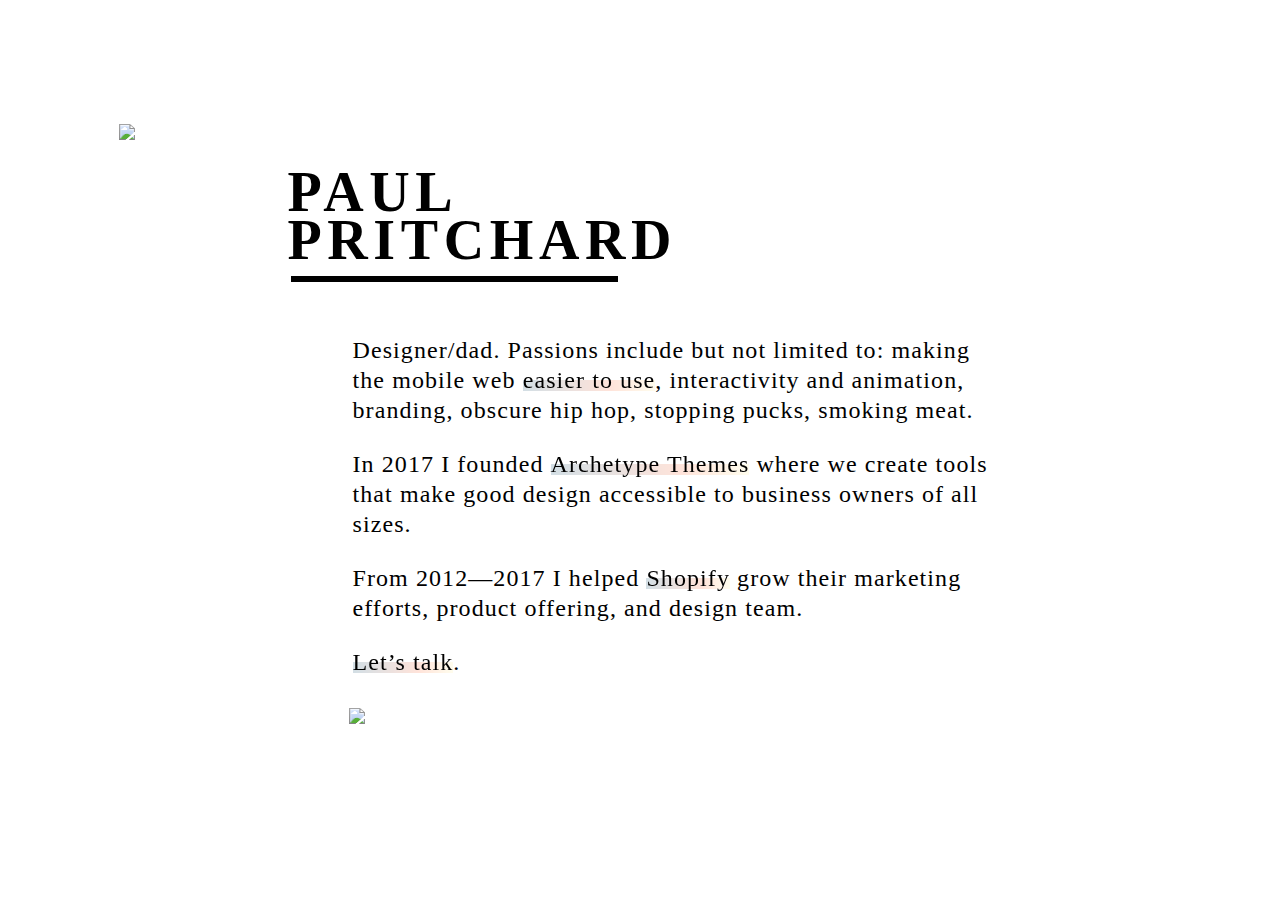
==== index.html @ cb0376dc "Create index.html" ====
<!doctype html>

<html lang="en">
<head>
  <meta charset="utf-8">
  <meta name="viewport" content="width=device-width, initial-scale=1.0, maximum-scale=1.0, user-scalable=0;" />
  <link rel="shortcut icon" href="https://cdn.shopify.com/s/files/1/1729/0003/files/avatar.jpg?6948" type="image/png" />
  <title>Paul Pritchard</title>
  <style>

    @font-face {
      font-family: 'Conduit';
      src: url(//cdn.shopify.com/s/files/1/1729/0003/t/15/assets/fdaf48d4-c023-4a03-b948-53535ee4d571.woff?7306) format('woff');
      font-weight: bold;
    }
    @font-face {
      font-family: 'Conduit';
      src: url(//cdn.shopify.com/s/files/1/1729/0003/t/15/assets/e924c59f-bc21-471f-ad1b-cefd0c1a6315.woff?7306) format('woff');
      font-weight: normal;
    }

    html, body {
      min-height: 100vh;
  }
    body {
      background: #fff;
      color: #000;
      font-family: 'Conduit';
      letter-spacing: 0.045em;
      margin: 0;
      font-size: 24px;
      -webkit-font-smoothing: antialiased;
      -webkit-text-size-adjust: 100%;
      text-rendering: optimizeSpeed;
      display: flex;
      flex-direction: column;
      justify-content: center;
      align-items: center;
      align-content: center;
    }

    .wrapper {
      max-width: 705px;
      margin: 50px;
    }

    img.avatar {
      position: absolute;
      width: 200px;
      margin-left: -169px;
      margin-top: -45px;
    }

    h1 {
      display: inline-block;
      text-transform: uppercase;
      font-size: 56px;
      line-height: 0.85em;
      letter-spacing: 0.1em;
      margin: 0 0 35px 0;
      position: relative;
    }
    h1:after {
      content: '';
      position: absolute;
      left: 3px;
      right: 42px;
      bottom: -6px;
      display: block;
      border-bottom: 6px solid #000;
    }

    .text {
      line-height: 1.25em;
      margin-left: 65px;
    }
    .text a {
      color: #000;
      text-decoration: none;
      position: relative;
      display: inline-block;
      z-index: 2;
      transition: all 0.3s ease;
    }

    @keyframes gradientScroll {
        0%    { background-position: 0% 50%; }
        100%  { background-position: 200% 50%; }
    }
    .text a:after {
      background: linear-gradient(90deg, rgba(107,146,167,1) 0%, rgba(255,162,130,1) 33%, rgba(255,247,195,1) 50%, rgba(255,162,130,1) 66%, rgba(107,146,167,1) 100%);
      background-size: 200% 100%;
      animation: gradientScroll 4s ease infinite;
      content: '';
      position: absolute;
      left: 0;
      right: 0;
      top: 15px;
      bottom: 4px;
      z-index: 1;
      opacity: 0;
      transition: top 0.3s ease 0s, bottom 0.3s ease 0s, opacity 0.8s ease 1.2s;
      mix-blend-mode: multiply;
    }
    .text a:hover {
      transform: translateY(-4px);
    }
    .text a:hover:after {
      top: 17px;
      bottom: 0px;
    }

    .sig {
      width: 45px;
      margin: 5px 0 0 -4px;
    }


    @media only screen and (max-width: 768px) {
      html, body {
        min-height: 100%;
    }
      .wrapper {
        max-width: none;
        margin: 25px 30px;
      }
      img.avatar {
        margin: 0;
        right: 25px;
        width: 130px;
      }
      h1 {
        font-size: 40px;
        margin: 30px 0 20px -1px;
      }
      h1:after {
        border-width: 4px;
        left: 3px;
        bottom: -4px;
      }
      .text {
        font-size: 20px;
        margin: 0;
        line-height: 1.15em;
      }
      .text a:after {
        top: 10px;
        bottom: 3px;
      }
      .sig {
        width: 37px;
        margin-left: -3px;
      }
    }

    /* Animations - Setup */
    p, img.sig {
      opacity: 0;
      transform: translateY(15px);
      transition: opacity 1s cubic-bezier(0.04, 0, 0.2, 1),transform 1s cubic-bezier(0.04, 0, 0.2, 1);
    }
    img.avatar {
      opacity: 0;
      transform: translateX(-7px);
      transition: all 1.8s ease 1.9s;
    }
    h1 .cropper {
      overflow: hidden;
      display: inline-flex;
      padding-bottom: 11px;
    }
    h1 .contents {
      opacity: 0;
      transform: translateY(120%);
      transition: transform 0.8s cubic-bezier(0.42, 0.22, 0.04, 0.93) 0.25s, opacity 0.8s ease 0.3s;
    }
    p:nth-child(1) { transition-delay: 0.7s; }
    p:nth-child(2) { transition-delay: 0.95s; }
    p:nth-child(3) { transition-delay: 1.2s; }
    p:nth-child(4) { transition-delay: 1.45s; }
    img.sig { transition-delay: 1.7s; }
    h1:after {
      width: 0;
      opacity: 0;
      transition: width 1.05s cubic-bezier(0.71, -0.01, 0.04, 0.93), opacity 1.5s ease;
    }
    @media only screen and (max-width: 768px) {
      h1 .cropper {
        padding-bottom: 6px;
      }
      img.avatar {
        transform: translateX(10px);
      }
    }

    /* Animations - In */
    .loaded p, .loaded img.sig {
      opacity: 1;
      transform: translateY(0);
    }
    .loaded h1 .contents {
      transform: translateY(0);
      opacity: 1;
    }
    .loaded h1:after {
      width: 84%;
      opacity: 1;
    }
    .loaded img.avatar {
      opacity: 1;
      transform: translateX(0);
    }
    .loaded .text a:after {
      opacity: 0.3;
    }

  </style>

</head>

<body>

  <div class="wrapper">
    <img src="https://cdn.shopify.com/s/files/1/1729/0003/files/avatar.jpg?6948" class="avatar" />
    <h1><span class="cropper"><span class="contents">Paul<br />Pritchard</span></span></h1>
    <div class="text">
      <p>Designer/dad. Passions include but not limited to: making the mobile web <a href="https://dribbble.com/paulpritchard">easier to use</a>, interactivity and animation, branding, obscure hip hop, stopping pucks, smoking meat.</p>
      <p>In 2017 I founded <a href="https://archetypethemes.co">Archetype Themes</a> where we create tools that make good design accessible to business owners of all sizes.</p>
      <p>From 2012&mdash;2017 I helped <a href="https://www.shopify.com">Shopify</a> grow their marketing efforts, product offering, and design team.</p>
      <p><a href="mailto:paul@archetypethemes.co">Let’s talk</a>.</p>
      <img src="https://cdn.shopify.com/s/files/1/1729/0003/files/sig-actual.png?7130" class="sig" />
    </div>
  </div>



  <script src="https://ajax.googleapis.com/ajax/libs/jquery/3.2.1/jquery.min.js"></script>
  <script type="text/javascript">

  $(function() {
  $('body').addClass('loaded');
  });

  </script>
</body>
</html>
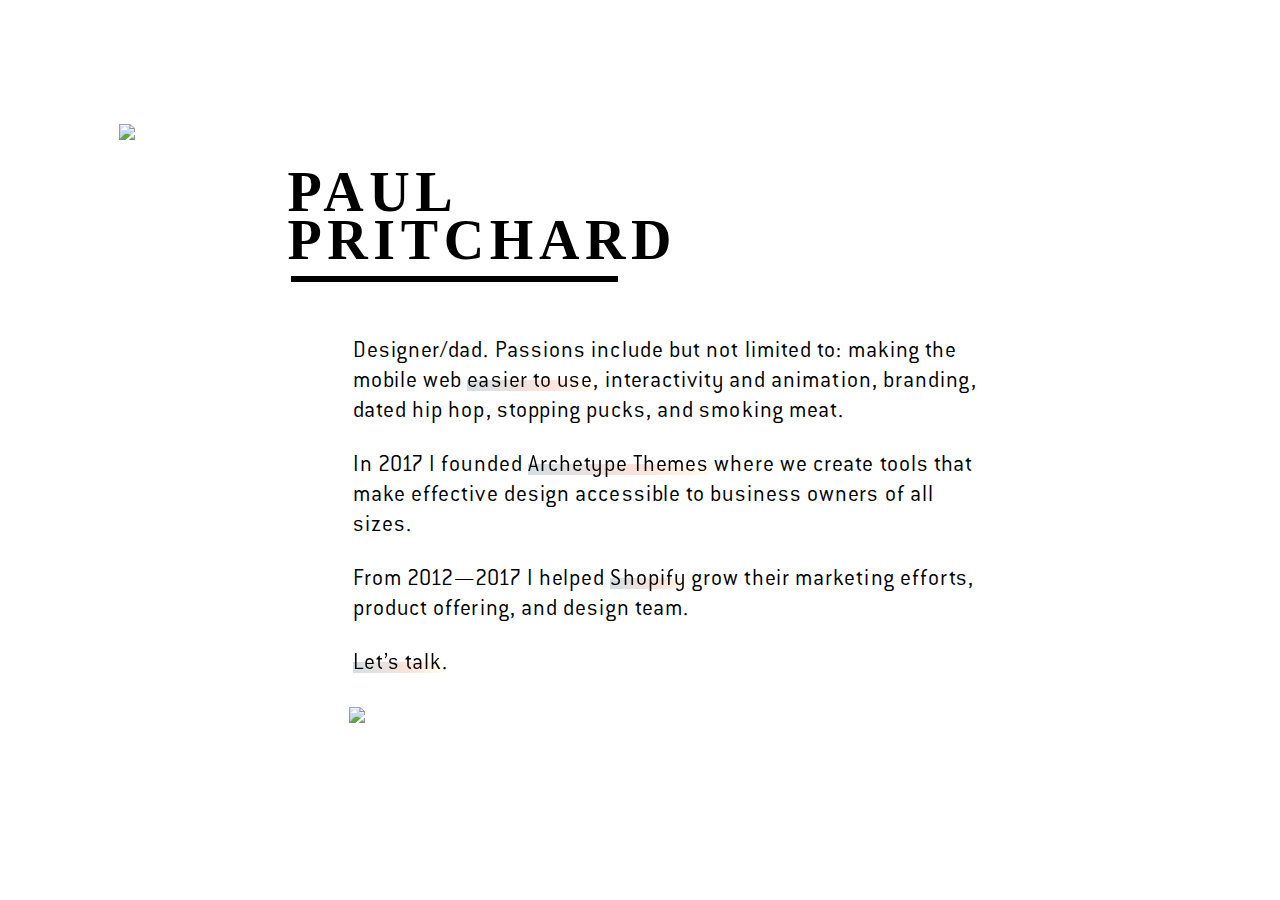
==== commit 732e10fc: "Update index.html" ====
--- a/index.html
+++ b/index.html
@@ -2,26 +2,39 @@
 
 <html lang="en">
 <head>
+  <!-- Global site tag (gtag.js) - Google Analytics -->
+  <script async src="https://www.googletagmanager.com/gtag/js?id=UA-21595554-2"></script>
+  <script>
+    window.dataLayer = window.dataLayer || [];
+    function gtag(){dataLayer.push(arguments);}
+    gtag('js', new Date());
+
+    gtag('config', 'UA-21595554-2');
+  </script>
+
   <meta charset="utf-8">
   <meta name="viewport" content="width=device-width, initial-scale=1.0, maximum-scale=1.0, user-scalable=0;" />
   <link rel="shortcut icon" href="https://cdn.shopify.com/s/files/1/1729/0003/files/avatar.jpg?6948" type="image/png" />
   <title>Paul Pritchard</title>
   <style>
 
+    @import url("http://fast.fonts.net/t/1.css?apiType=css&projectid=d059b9b7-0eb6-406e-aa39-dbda845717fe");
     @font-face {
       font-family: 'Conduit';
-      src: url(//cdn.shopify.com/s/files/1/1729/0003/t/15/assets/fdaf48d4-c023-4a03-b948-53535ee4d571.woff?7306) format('woff');
-      font-weight: bold;
+      src:url("fd6b6356-a491-4e8b-98a8-f3e2999c89e0.eot?#iefix");
+      src:url("fd6b6356-a491-4e8b-98a8-f3e2999c89e0.eot?#iefix") format("eot"),url("a0ca1e4a-82f8-41bc-bb6f-bd888d66ff29.woff2") format("woff2"),url("e96f1fa6-d50b-4bfd-a843-7705449040ef.woff") format("woff"),url("a42a6317-e3f7-49ec-bc8b-5b41552ff301.ttf") format("truetype");
+      font-weight: normal;
     }
     @font-face {
       font-family: 'Conduit';
-      src: url(//cdn.shopify.com/s/files/1/1729/0003/t/15/assets/e924c59f-bc21-471f-ad1b-cefd0c1a6315.woff?7306) format('woff');
-      font-weight: normal;
+      src:url("ba6cf53a-b55d-4de7-b7f4-d6b0538c3c26.eot?#iefix");
+      src:url("ba6cf53a-b55d-4de7-b7f4-d6b0538c3c26.eot?#iefix") format("eot"),url("4ad0e4ec-b3ea-4d08-8eb5-9fe1bb647daf.woff2") format("woff2"),url("8ea8aae0-e069-464e-9bbd-99ae607b3e41.woff") format("woff"),url("1ca331f7-9ac9-4f02-b981-c7f737ea6b74.ttf") format("truetype");
+      font-weight: bold;
     }
 
     html, body {
       min-height: 100vh;
-  }
+    }
     body {
       background: #fff;
       color: #000;
@@ -221,14 +234,14 @@
 <body>
 
   <div class="wrapper">
-    <img src="https://cdn.shopify.com/s/files/1/1729/0003/files/avatar.jpg?6948" class="avatar" />
+    <img src="avatar.jpg" class="avatar" />
     <h1><span class="cropper"><span class="contents">Paul<br />Pritchard</span></span></h1>
     <div class="text">
-      <p>Designer/dad. Passions include but not limited to: making the mobile web <a href="https://dribbble.com/paulpritchard">easier to use</a>, interactivity and animation, branding, obscure hip hop, stopping pucks, smoking meat.</p>
-      <p>In 2017 I founded <a href="https://archetypethemes.co">Archetype Themes</a> where we create tools that make good design accessible to business owners of all sizes.</p>
+      <p>Designer/dad. Passions include but not limited to: making the mobile web <a href="https://dribbble.com/paulpritchard">easier to use</a>, interactivity and animation, branding, dated hip hop, stopping pucks, and smoking meat.</p>
+      <p>In 2017 I founded <a href="https://archetypethemes.co">Archetype Themes</a> where we create tools that make effective design accessible to business owners of all sizes.</p>
       <p>From 2012&mdash;2017 I helped <a href="https://www.shopify.com">Shopify</a> grow their marketing efforts, product offering, and design team.</p>
-      <p><a href="mailto:paul@archetypethemes.co">Let’s talk</a>.</p>
-      <img src="https://cdn.shopify.com/s/files/1/1729/0003/files/sig-actual.png?7130" class="sig" />
+      <p><a href="mailto:paul@paulpritchard.com">Let’s talk</a>.</p>
+      <img src="sig-actual.png" class="sig" />
     </div>
   </div>
 
@@ -243,4 +256,4 @@
 
   </script>
 </body>
-</html>+</html>
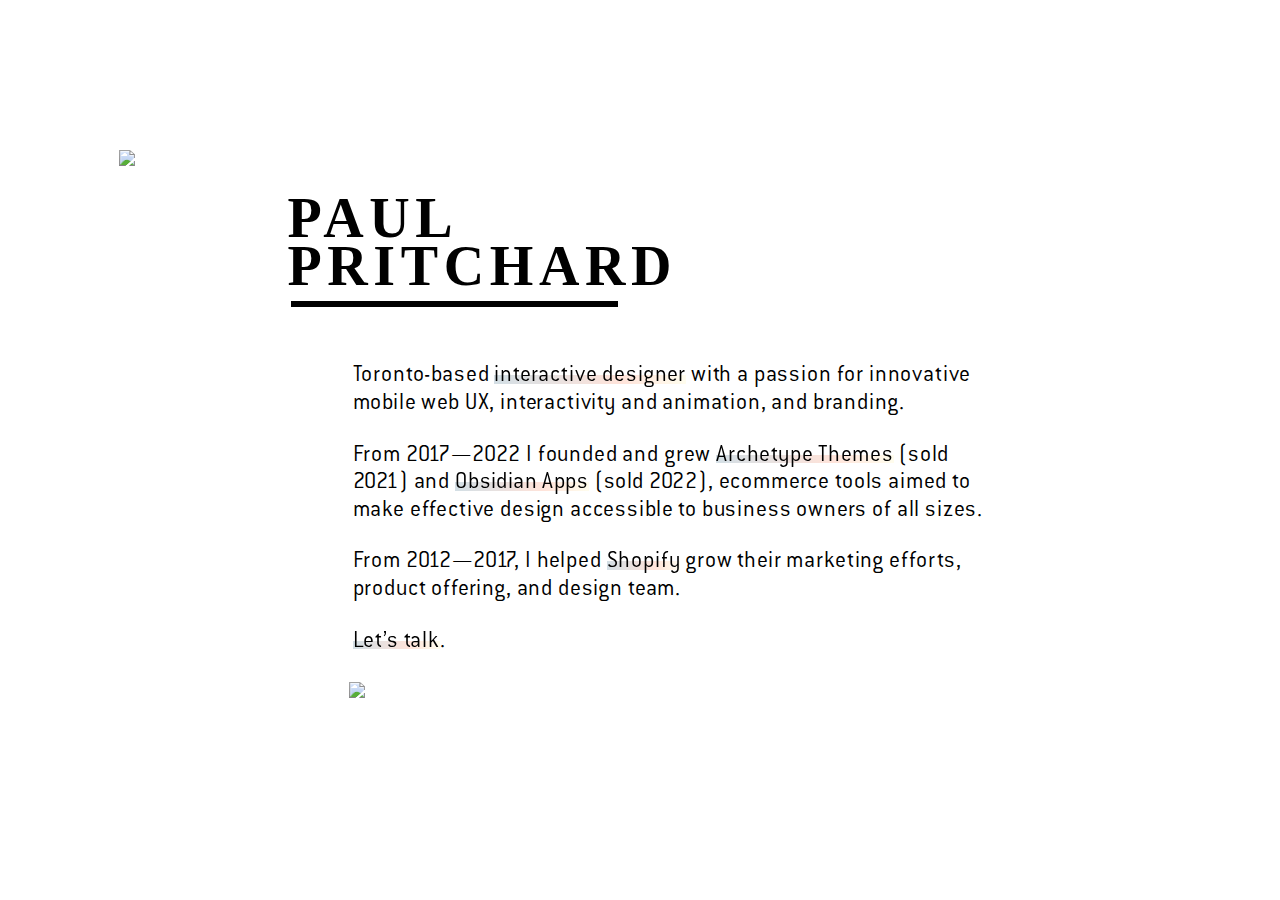
==== commit bdb1122e: "Update index.html" ====
--- a/index.html
+++ b/index.html
@@ -39,7 +39,7 @@
       background: #fff;
       color: #000;
       font-family: 'Conduit';
-      letter-spacing: 0.045em;
+      letter-spacing: 0.035em;
       margin: 0;
       font-size: 24px;
       -webkit-font-smoothing: antialiased;
@@ -84,7 +84,7 @@
     }
 
     .text {
-      line-height: 1.25em;
+      line-height: 1.15em;
       margin-left: 65px;
     }
     .text a {
@@ -237,10 +237,10 @@
     <img src="avatar.jpg" class="avatar" />
     <h1><span class="cropper"><span class="contents">Paul<br />Pritchard</span></span></h1>
     <div class="text">
-      <p>Designer/dad. Passions include but not limited to: making the mobile web <a href="https://dribbble.com/paulpritchard">easier to use</a>, interactivity and animation, branding, dated hip hop, stopping pucks, and smoking meat.</p>
-      <p>In 2017 I founded <a href="https://archetypethemes.co">Archetype Themes</a> where we create tools that make effective design accessible to business owners of all sizes.</p>
-      <p>From 2012&mdash;2017 I helped <a href="https://www.shopify.com">Shopify</a> grow their marketing efforts, product offering, and design team.</p>
-      <p><a href="mailto:paul@paulpritchard.com">Let’s talk</a>.</p>
+      <p>Toronto-based <a href="https://dribbble.com/paulpritchard">interactive designer</a> with a passion for innovative mobile web UX, interactivity and animation, and branding.</p>
+      <p>From 2017&mdash;2022 I founded and grew <a href="https://archetypethemes.co" target="_blank">Archetype Themes</a> (sold 2021) and <a href="https://obsidianapps.co/" target="_blank">Obsidian Apps</a> (sold 2022), ecommerce tools aimed to make effective design accessible to business owners of all sizes.</p>
+      <p>From 2012&mdash;2017, I helped <a href="https://www.shopify.com">Shopify</a> grow their marketing efforts, product offering, and design team.</p>
+      <p><a href="mailto:hello@paulpritchard.com">Let’s talk</a>.</p>
       <img src="sig-actual.png" class="sig" />
     </div>
   </div>
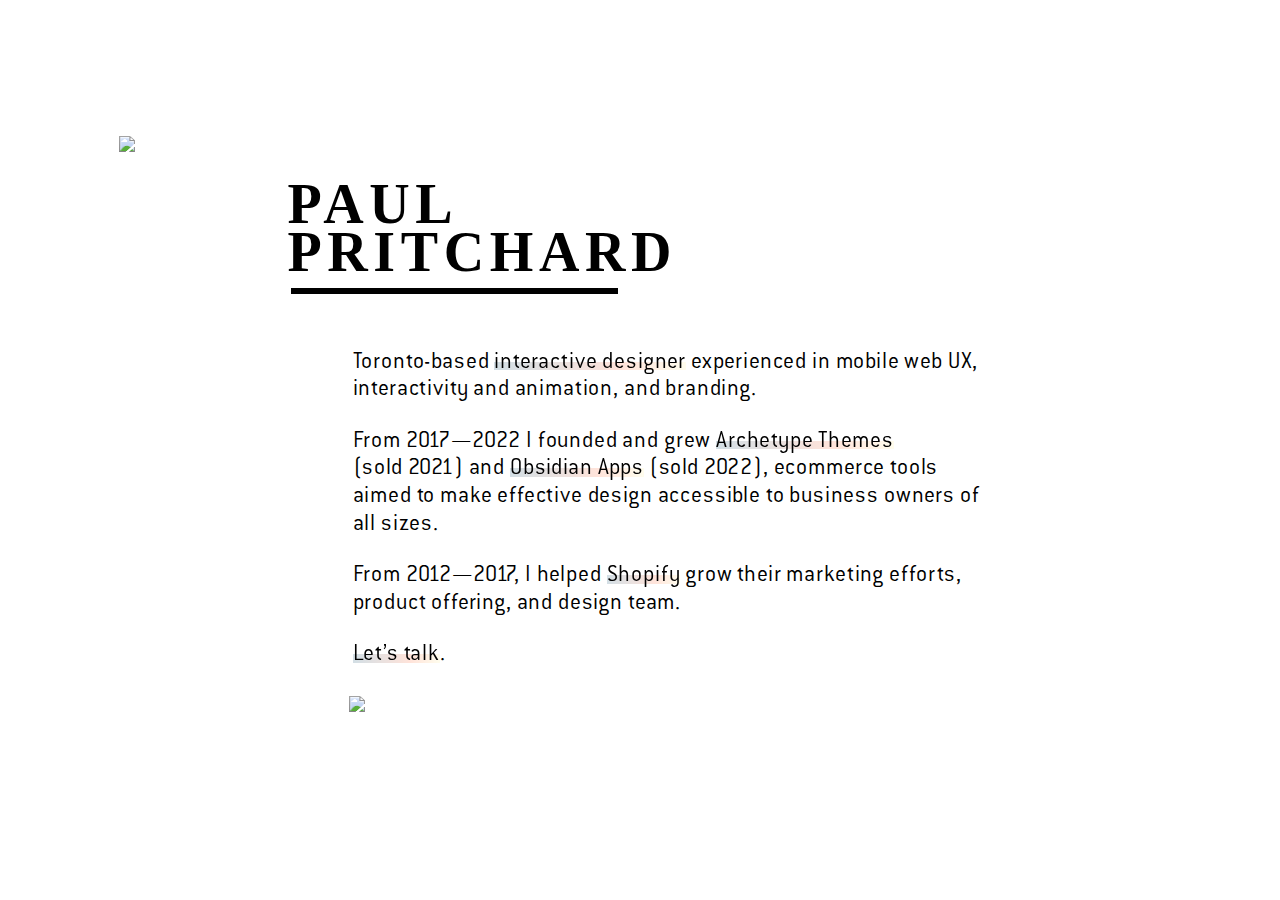
==== commit 56abb344: "Update index.html" ====
--- a/index.html
+++ b/index.html
@@ -15,7 +15,7 @@
   <meta charset="utf-8">
   <meta name="viewport" content="width=device-width, initial-scale=1.0, maximum-scale=1.0, user-scalable=0;" />
   <link rel="shortcut icon" href="https://cdn.shopify.com/s/files/1/1729/0003/files/avatar.jpg?6948" type="image/png" />
-  <title>Paul Pritchard</title>
+  <title>Paul Pritchard &mdash; Toronto-based interactive designer</title>
   <style>
 
     @import url("http://fast.fonts.net/t/1.css?apiType=css&projectid=d059b9b7-0eb6-406e-aa39-dbda845717fe");
@@ -234,12 +234,12 @@
 <body>
 
   <div class="wrapper">
-    <img src="avatar.jpg" class="avatar" />
+    <img src="avatar2.jpg" class="avatar" />
     <h1><span class="cropper"><span class="contents">Paul<br />Pritchard</span></span></h1>
     <div class="text">
-      <p>Toronto-based <a href="https://dribbble.com/paulpritchard">interactive designer</a> with a passion for innovative mobile web UX, interactivity and animation, and branding.</p>
-      <p>From 2017&mdash;2022 I founded and grew <a href="https://archetypethemes.co" target="_blank">Archetype Themes</a> (sold 2021) and <a href="https://obsidianapps.co/" target="_blank">Obsidian Apps</a> (sold 2022), ecommerce tools aimed to make effective design accessible to business owners of all sizes.</p>
-      <p>From 2012&mdash;2017, I helped <a href="https://www.shopify.com">Shopify</a> grow their marketing efforts, product offering, and design team.</p>
+      <p>Toronto-based <a href="https://dribbble.com/paulpritchard">interactive designer</a> experienced in mobile web UX, interactivity and animation, and branding.</p>
+      <p>From 2017&mdash;2022 I founded and grew <a href="https://archetypethemes.co">Archetype Themes</a> (sold&nbsp;2021) and <a href="https://obsidianapps.co/" target="_blank">Obsidian Apps</a> (sold&nbsp;2022), ecommerce tools aimed to make effective design accessible to business owners of all sizes.</p>
+      <p>From 2012&mdash;2017, I helped <a href="https://www.linkedin.com/in/paulpritchard/">Shopify</a> grow their marketing efforts, product offering, and design team.</p>
       <p><a href="mailto:hello@paulpritchard.com">Let’s talk</a>.</p>
       <img src="sig-actual.png" class="sig" />
     </div>
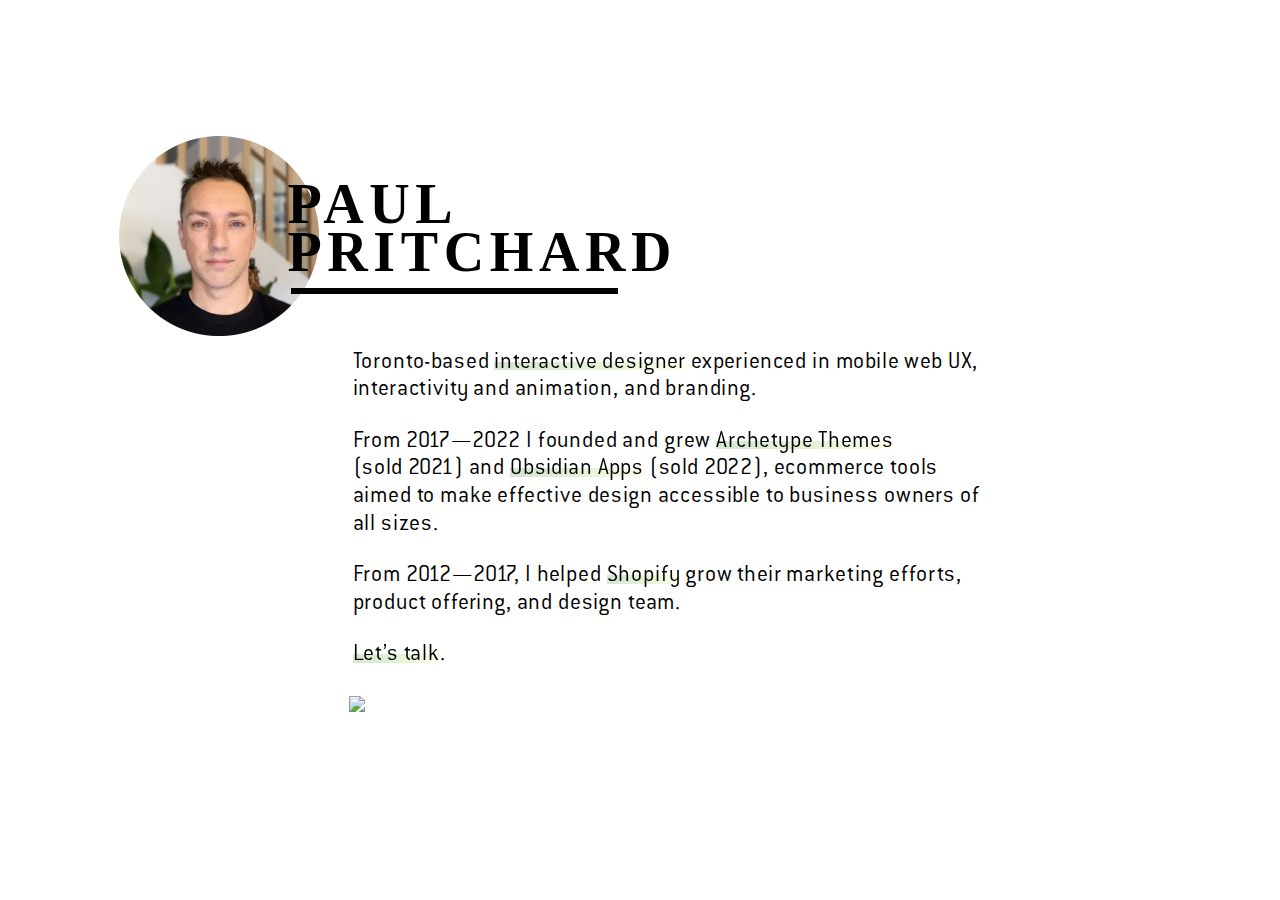
==== commit 4408739d: "Update index.html" ====
--- a/index.html
+++ b/index.html
@@ -101,7 +101,7 @@
         100%  { background-position: 200% 50%; }
     }
     .text a:after {
-      background: linear-gradient(90deg, rgba(107,146,167,1) 0%, rgba(255,162,130,1) 33%, rgba(255,247,195,1) 50%, rgba(255,162,130,1) 66%, rgba(107,146,167,1) 100%);
+      background: linear-gradient(90deg, rgb(111 167 107) 0%, rgb(182 227 118) 33%, rgba(255, 247, 195, 1) 50%, rgb(161 239 122) 66%, rgb(110 168 107) 100%);
       background-size: 200% 100%;
       animation: gradientScroll 4s ease infinite;
       content: '';
